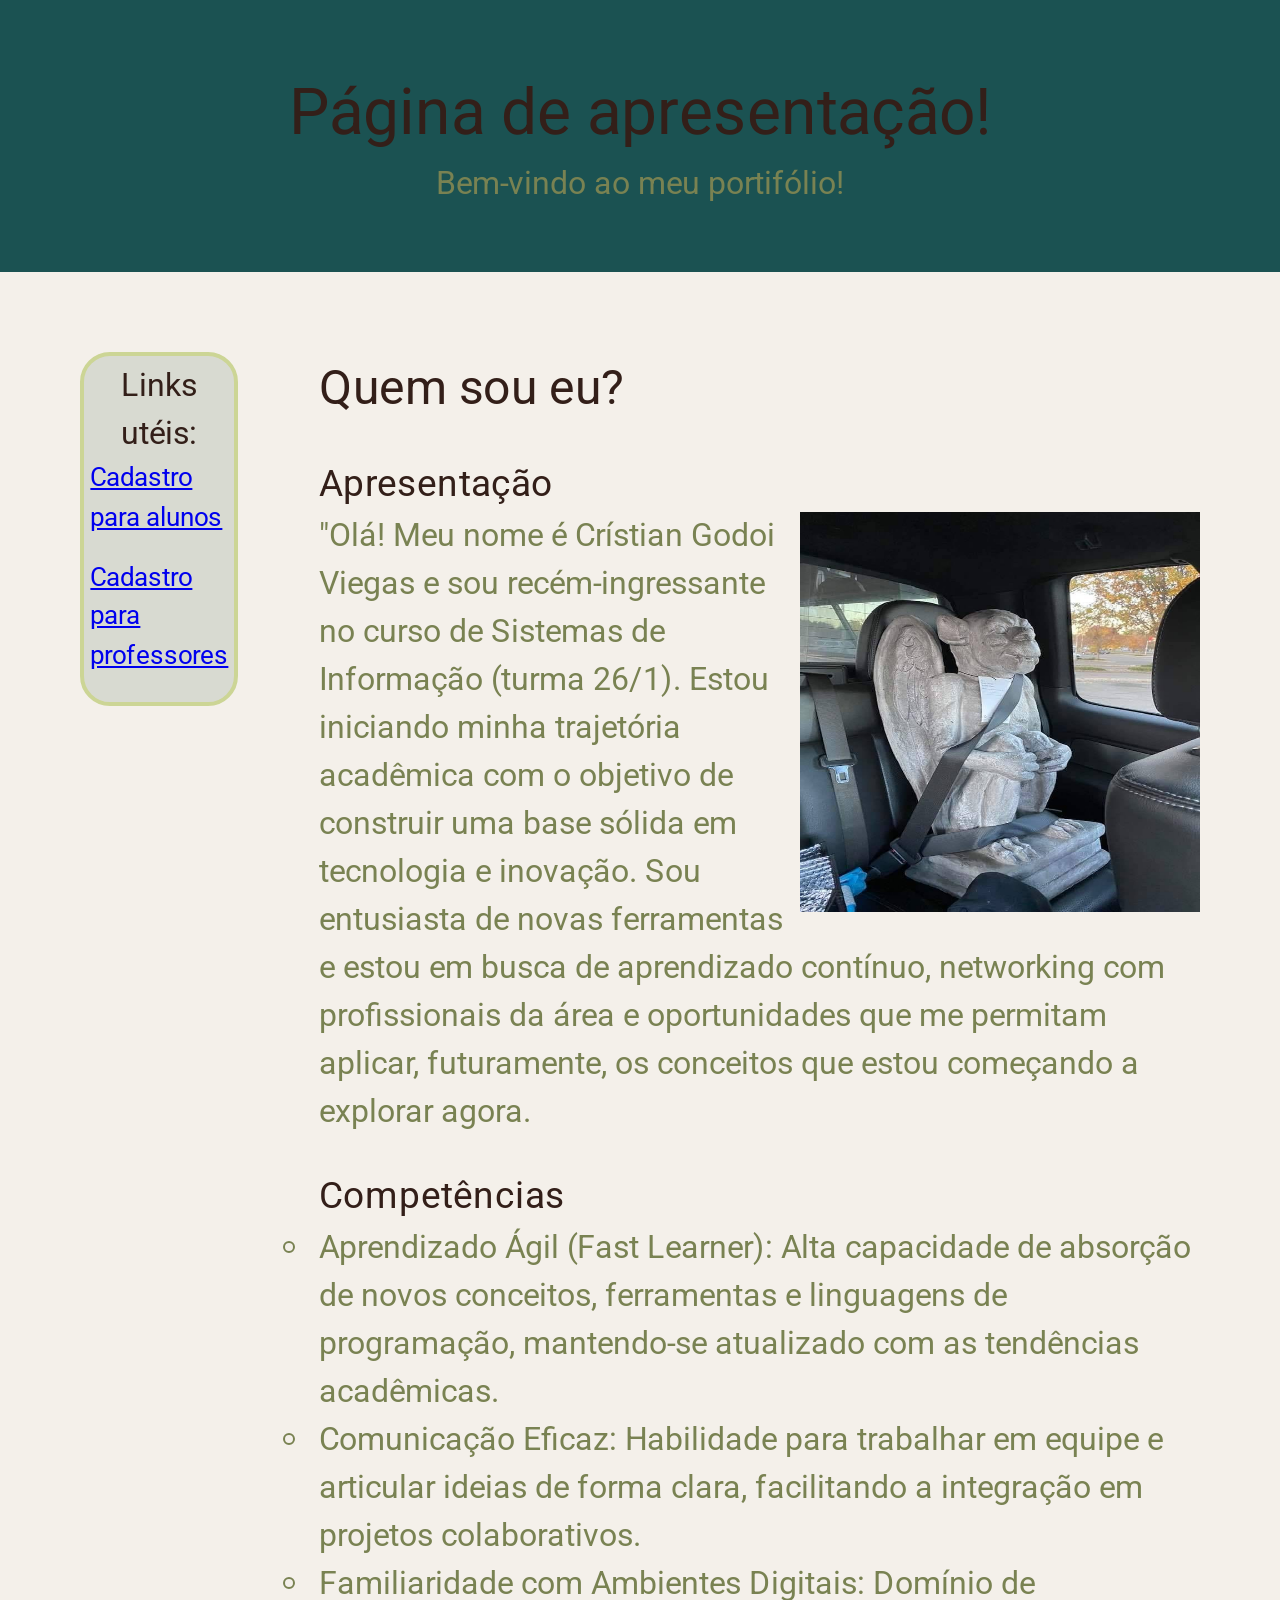
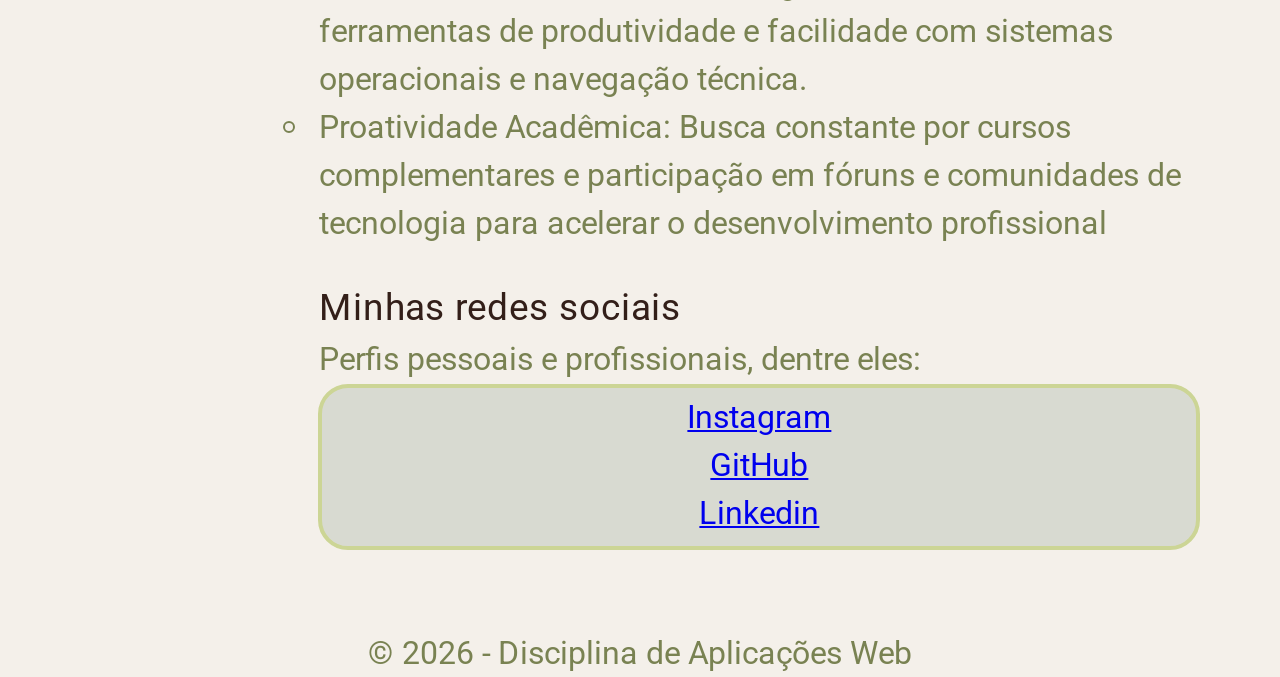
==== index.html @ c74d5ca5 "commit" ====
<!DOCTYPE html> <!-- declaração da linguagem -->
<html lang="pt-br">
<head>
    <meta charset="UTF-8"> <!-- declaração de metadados -->
    <meta name="description" content="Trabalho número 1 da cadeira de aplicações web">
    <title>Portfólio</title>
    <link rel="stylesheet" href="style-index.css">
</head>

<body> <!-- Cabeçalho com informações introdutórias da página e links para páginas externas -->
    <header id="cabecalho"> 
        <h1>Página de apresentação!</h1>
        <p> Bem-vindo ao meu portifólio!</p>
    </header>

    <main id="conteudo-principal"> <!-- Seção principal da página -->
        
        <section id="links-externos"> <!-- Seção com os links externos -->
            <div class="container">
                <nav>
                    <ul>
                    <h4>Links utéis:</h4>
                    <li><a href="cadastro_aluno.html">Cadastro para alunos</a></li>
                    <li><a href="cadastro_professor.html">Cadastro para professores</a></li>
                    </ul>
                </nav>
            </div>  
        </section>
        
        <section id="posts">
                <h2>Quem sou eu?</h2> 

            <article> <!-- Seperando as seções por artigos separados -->
                <h3>Apresentação</h3> <!-- Apresentada em um páragrafo -->   
                <img src="./teste.jfif" alt="imagem teste" class="foto-perfil"> <!-- Inserindo a imagem e posicionando entre o texto -->
                <p>"Olá! Meu nome é Crístian Godoi Viegas e sou recém-ingressante no curso de Sistemas de Informação (turma 26/1). 
                    Estou iniciando minha trajetória acadêmica com o objetivo de construir uma base sólida em tecnologia e inovação. 
                    Sou entusiasta de novas ferramentas e estou em busca de aprendizado contínuo, networking com profissionais da área e 
                    oportunidades que me permitam aplicar, futuramente, os conceitos que estou começando a explorar agora. </p> 

            </article>

            <article>
                <h3>Competências</h3> <!-- Categorizada em listas -->
                <ul id="competencias"> <!-- Criando a lista -->
                    <li><strong>Aprendizado Ágil (Fast Learner):</strong> Alta capacidade de absorção de novos conceitos, ferramentas e linguagens de programação, mantendo-se atualizado com as tendências acadêmicas.</li>
                    <li><strong>Comunicação Eficaz:</strong> Habilidade para trabalhar em equipe e articular ideias de forma clara, facilitando a integração em projetos colaborativos.</li>
                    <li><strong>Familiaridade com Ambientes Digitais:</strong> Domínio de ferramentas de produtividade e facilidade com sistemas operacionais e navegação técnica.</li>
                    <li><strong>Proatividade Acadêmica:</strong> Busca constante por cursos complementares e participação em fóruns e comunidades de tecnologia para acelerar o desenvolvimento profissional</li>
                </ul>
            </article>    

            <article>
                <h3>Minhas redes sociais</h3>
                <p>Perfis pessoais e profissionais, dentre eles:</p>
                    <div class="container">
                        <nav>
                            <ul id="link-sm">
                            <li><a href="https://www.instagram.com/">Instagram</a></li>
                            <li><a href="https://github.com/?locale=pt-BR">GitHub</a></li>
                            <li><a href="https://br.linkedin.com/">Linkedin</a></li>
                            </ul>    
                        </nav>
                    </div>  
                    
            </article>
        </section>

    </main>

    <footer> <!-- Rodapé -->
        <p>&copy; 2026 - Disciplina de Aplicações Web</p>
    </footer>
</body>
</html>
---- style-index.css ----
/* Estilizando o "body" como um todo */

@import url('https://fonts.googleapis.com/css2?family=Roboto:ital,wght@0,100..900;1,100..900&display=swap'); 
/* Importando uma fonte do google fontes */


/* Estilizando os aspectos gerais do projeto */

* {
    margin: 0;
    padding: 0;
    box-sizing: border-box ; /* definir altura e largura dos elementos */
    font-family: "Roboto", sans-serif;
    font-weight: 400;
}


header { /* Estilizando o cabeçalho */
    padding: 2rem; /* unidade de medida variável conforme dispositivo */
    text-align: center;
    background-color: rgb(27, 82, 82);

}


body { /* Estilizando o "body" como um todo */
    width: 50%;
    height: 50vh;
    transform-origin: top left;
    transform: scale(2); /* Ajustando as proporções conforme os elementos do projeto */
    line-height: 1.5; /* Espaçamento entre as linhas */
    background-color: #F4F0EA;
    background-repeat: no-repeat;
    color: #798252; 

}

main {
    padding: 2rem;
    display: flex;
    gap: 1.5rem; /* define o espaçamento entre */

}

section {
    padding: 0.5rem;
    display: flex;
    flex-direction: column;
    gap: 1rem; 

}

h1, h2, h3, h4 {
    color: #331f19;
}

footer {
    text-align: center;

}

/*  */

#links-externos {
    text-align: center;
    
}

#links-externos li {
    text-align: justify;
    margin-bottom: 15%;
    font-size: small;

}

/* Formatando imagem */

.foto-perfil {
    width: 200px;
    height: 200px;
    float: right;
    margin-left: 3px;
}

/* Modificando as listas */

li { 
    list-style: none; /* Tirando os pontos da lista */
}

#competencias li { /* Alterando a listagem da seção "Competências" */
    list-style:circle;
}

#link-sm li { /*  */
    display:flex; /* */
    flex-direction: row; /* */
    gap: 1rem; /* margem entre os componentes */
    justify-content: center;
    
}

.container { /* Padronizando os itens com o class "container" */
    background-color: #d8dad1;
    padding: 0.2rem;
    border: 2px solid #CCD595;
    border-radius: 15px;
}

/* Estilizando elementos dos formulários */
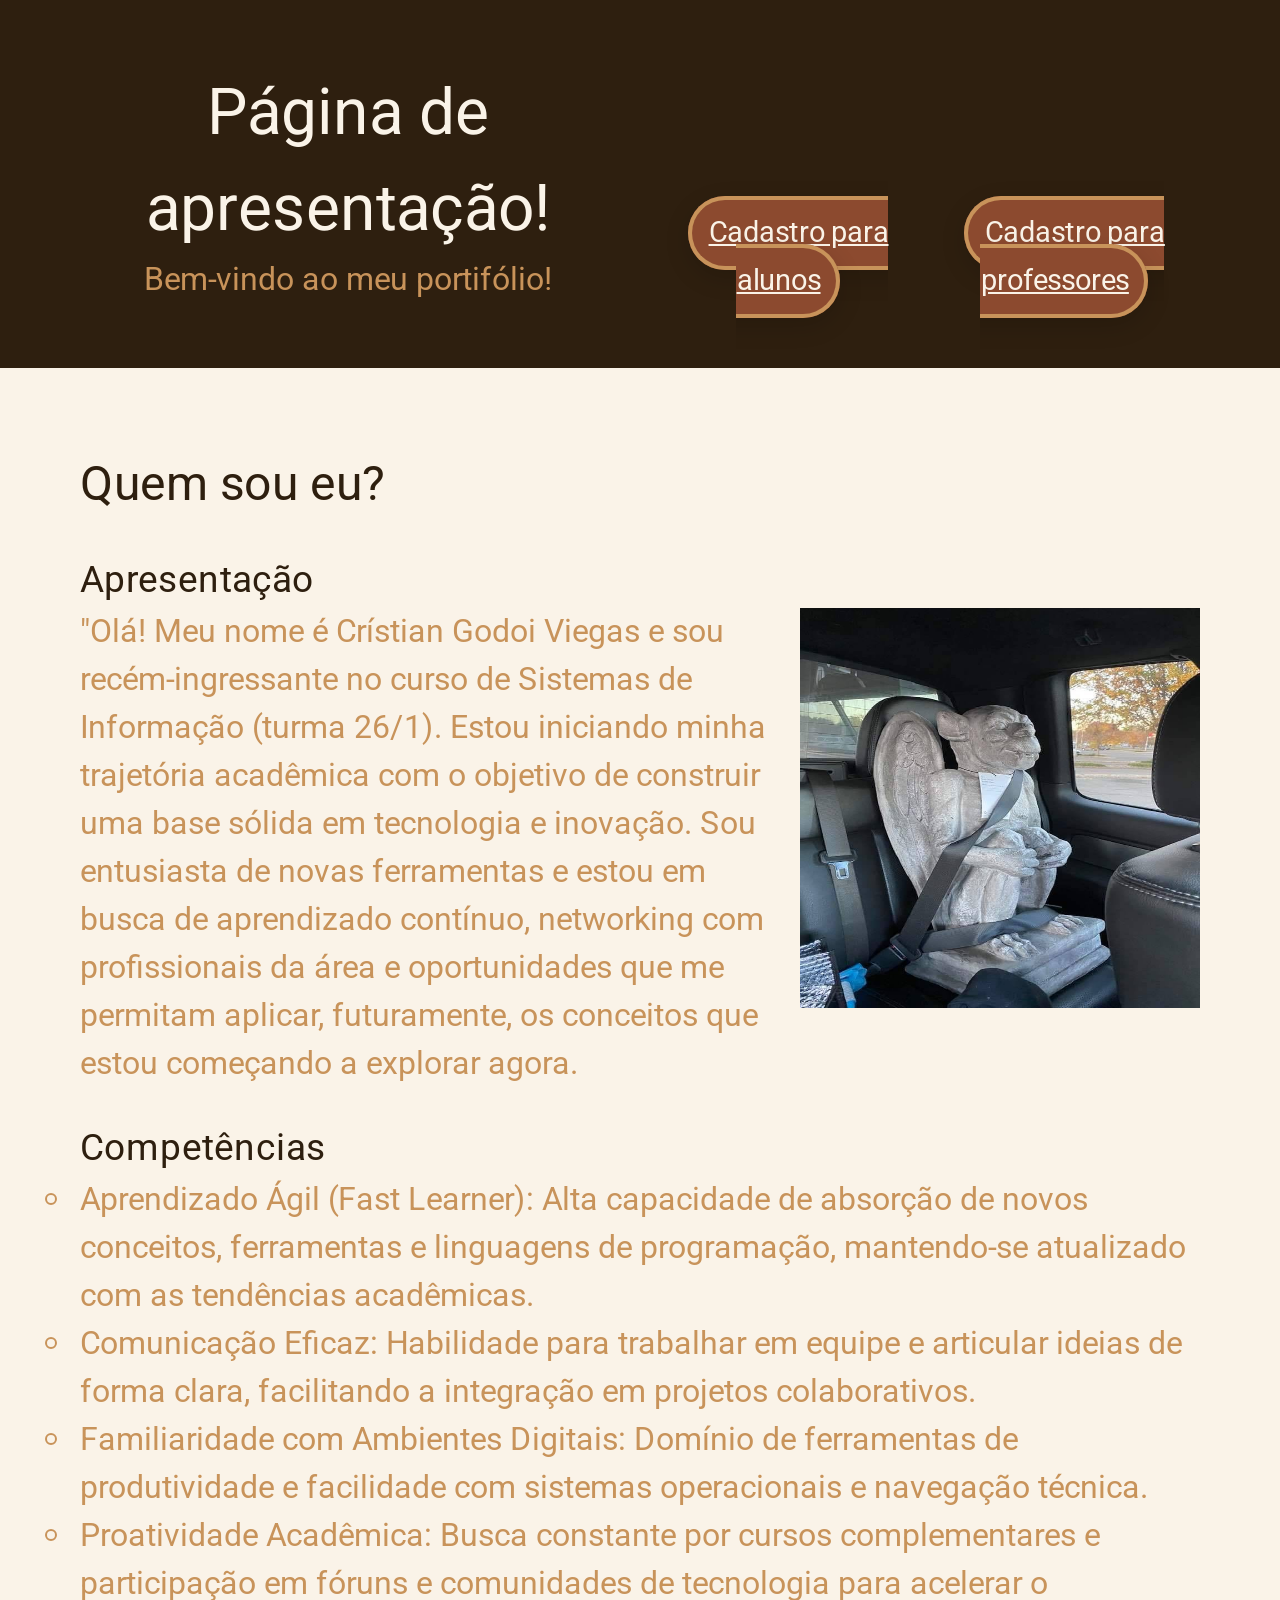
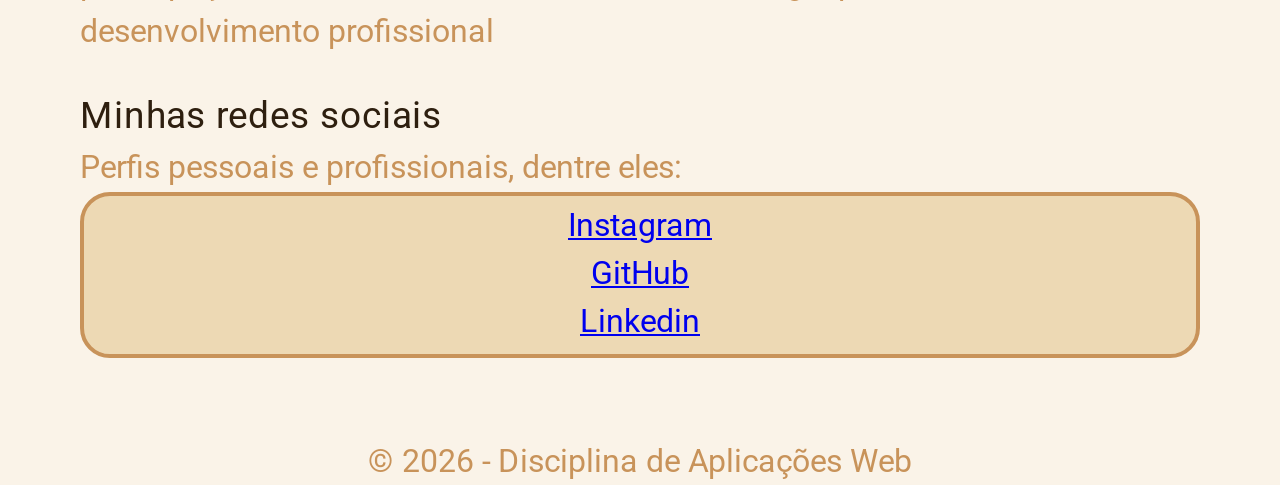
==== commit 411b8f1a: "magicooo" ====
--- a/index.html
+++ b/index.html
@@ -8,23 +8,26 @@
 </head>
 
 <body> <!-- Cabeçalho com informações introdutórias da página e links para páginas externas -->
-    <header id="cabecalho"> 
-        <h1>Página de apresentação!</h1>
-        <p> Bem-vindo ao meu portifólio!</p>
+    <header id="index-header"> 
+        <div id="info-header">
+            <h1>Página de apresentação!</h1>
+            <p> Bem-vindo ao meu portifólio!</p>
+        </div>
+
+        <div >
+            <nav id="nav-cabecalho"> <!-- Adicionando botões no cabeçalho -->
+                <div class="button-header">
+                    <a href="cadastro_aluno.html">Cadastro para alunos</a>
+                </div>
+                <div class="button-header">
+                    <a href="cadastro_professor.html">Cadastro para professores</a>
+                </div>
+            </nav>
+        </div>
     </header>
 
     <main id="conteudo-principal"> <!-- Seção principal da página -->
         
-        <section id="links-externos"> <!-- Seção com os links externos -->
-            <div class="container">
-                <nav>
-                    <ul>
-                    <h4>Links utéis:</h4>
-                    <li><a href="cadastro_aluno.html">Cadastro para alunos</a></li>
-                    <li><a href="cadastro_professor.html">Cadastro para professores</a></li>
-                    </ul>
-                </nav>
-            </div>  
         </section>
         
         <section id="posts">
--- a/style-index.css
+++ b/style-index.css
@@ -16,10 +16,45 @@
 
 
 header { /* Estilizando o cabeçalho */
-    padding: 2rem; /* unidade de medida variável conforme dispositivo */
+padding: 2rem; /* unidade de medida variável conforme dispositivo */
     text-align: center;
-    background-color: rgb(27, 82, 82);
+    background-color: #2E1F0F;
+}
 
+#index-header {
+    display: flex; 
+    flex-direction: row; 
+    justify-content: center; 
+    align-items: flex-end; 
+    flex-wrap: nowrap; 
+    gap: 1rem;; 
+}
+
+.button-header a {
+    border: 2px solid #C8935A; /* personalizando a borda */
+    outline: none; /* tirando o outiline, estética */
+    border-radius: 99px; /* arredondando as bordas */
+    margin: 0 auto;
+    margin-top: 10%;
+    box-shadow: 0px 4px 12px rgba(0, 0, 0, 0.15);
+    background-color: #8C4A2F;   
+    color: #FAF3E8;               
+    padding: 0.5rem 0.5rem;
+    font-size: 0.9rem;
+    font-weight: 400;
+    transition: background-color 0.2s;
+}
+
+/* Navegação do cabeçalho */
+#nav-cabecalho {
+    display: flex;
+    justify-content: center;
+    margin-top: 1rem;
+}
+
+
+#nav-cabecalho a:hover {
+  background-color: #2E1F0F;   /* Mogno — cor-texto */
 }
 
 
@@ -29,9 +64,9 @@
     transform-origin: top left;
     transform: scale(2); /* Ajustando as proporções conforme os elementos do projeto */
     line-height: 1.5; /* Espaçamento entre as linhas */
-    background-color: #F4F0EA;
+    background-color: #FAF3E8;
     background-repeat: no-repeat;
-    color: #798252; 
+    color: #C8935A; 
 
 }
 
@@ -50,8 +85,13 @@
 
 }
 
-h1, h2, h3, h4 {
-    color: #331f19;
+h1 { /* Personalizando título príncipal */
+    color: #FAF3E8;
+
+}
+
+h2, h3, h4 { /* subtítulos */
+    color: #2E1F0F;
 }
 
 footer {
@@ -63,14 +103,12 @@
 
 #links-externos {
     text-align: center;
-    
 }
 
 #links-externos li {
     text-align: justify;
     margin-bottom: 15%;
     font-size: small;
-
 }
 
 /* Formatando imagem */
@@ -97,13 +135,12 @@
     flex-direction: row; /* */
     gap: 1rem; /* margem entre os componentes */
     justify-content: center;
-    
 }
 
 .container { /* Padronizando os itens com o class "container" */
-    background-color: #d8dad1;
+    background-color: #EDD9B4;
     padding: 0.2rem;
-    border: 2px solid #CCD595;
+    border: 2px solid #C8935A;
     border-radius: 15px;
 }
 
